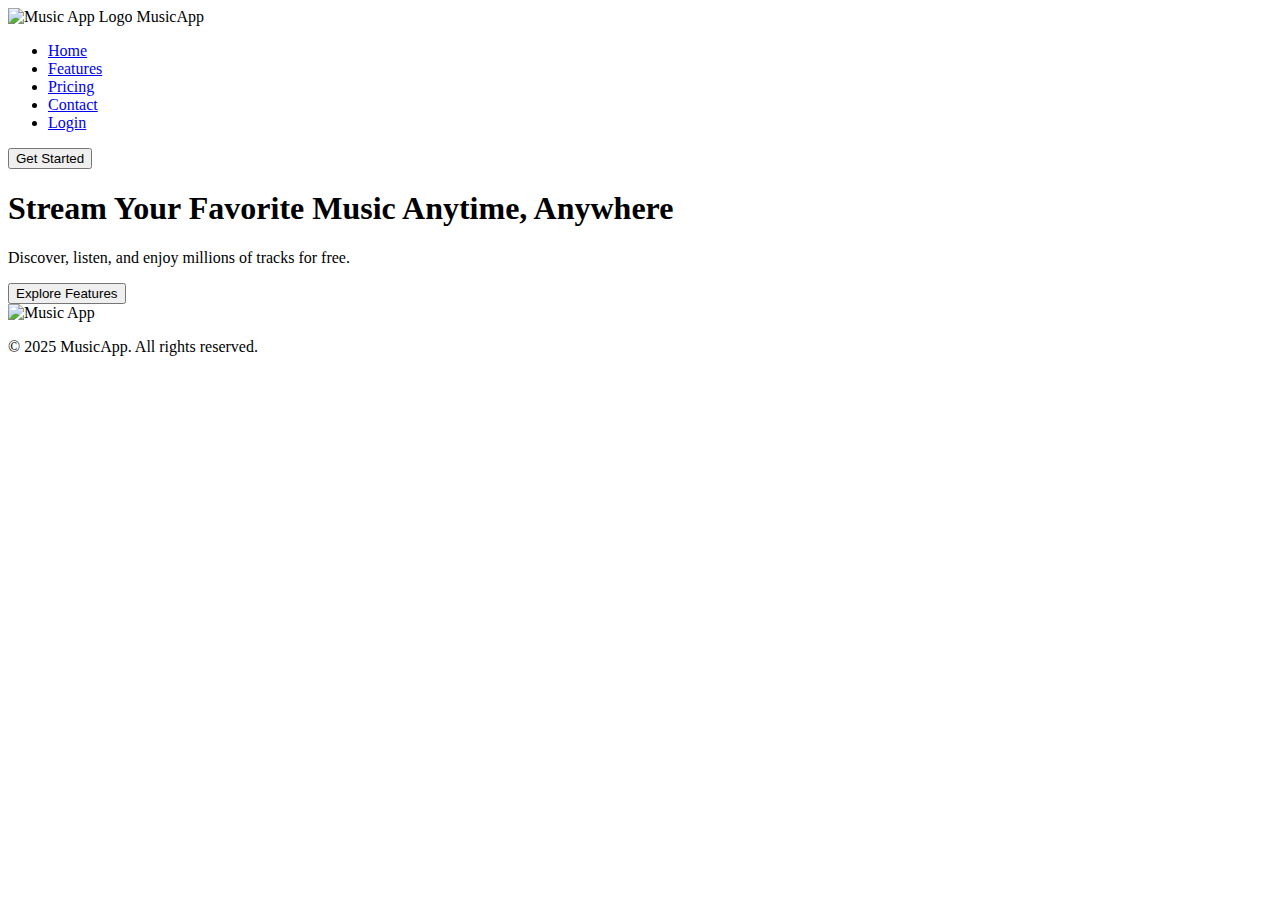
==== index.html @ d32cd149 "Add files via upload" ====
<!DOCTYPE html>
<html lang="en">
<head>
    <meta charset="UTF-8">
    <meta name="viewport" content="width=device-width, initial-scale=1.0">
    <title>MusicApp - Home</title>
    <link rel="stylesheet" href="style.css">
    <script defer src="script.js"></script>
    <link rel="preconnect" href="https://fonts.googleapis.com">
    <link href="https://fonts.googleapis.com/css2?family=Poppins:wght@300;400;600&display=swap" rel="stylesheet">
</head>
<body>

    <!-- Navigation Bar -->
    <header>
        <div class="logo-container">
            <img src="images/logo2.png" alt="Music App Logo" class="nav-logo">
            <span class="logo-text">MusicApp</span>
        </div>
        <nav>
            <ul>
                <li><a href="index.html">Home</a></li>
                <li><a href="features.html">Features</a></li>
                <li><a href="pricing.html">Pricing</a></li>
                <li><a href="contact.html">Contact</a></li>
                <li><a href="login.html">Login</a></li>
            </ul>
        </nav>
        <button class="btn" onclick="location.href='pricing.html'">Get Started</button>
    </header>

    <!-- Hero Section -->
    <section class="hero">
        <div class="hero-content">
            <h1>Stream Your Favorite Music Anytime, Anywhere</h1>
            <p>Discover, listen, and enjoy millions of tracks for free.</p>
            <button class="btn" onclick="location.href='features.html'">Explore Features</button>
        </div>
        <div class="hero-image">
            <img src="images/logo2.png" alt="Music App">
        </div>
    </section>

    <!-- Footer -->
    <footer>
        <p>&copy; 2025 MusicApp. All rights reserved.</p>
    </footer>

</body>
</html>
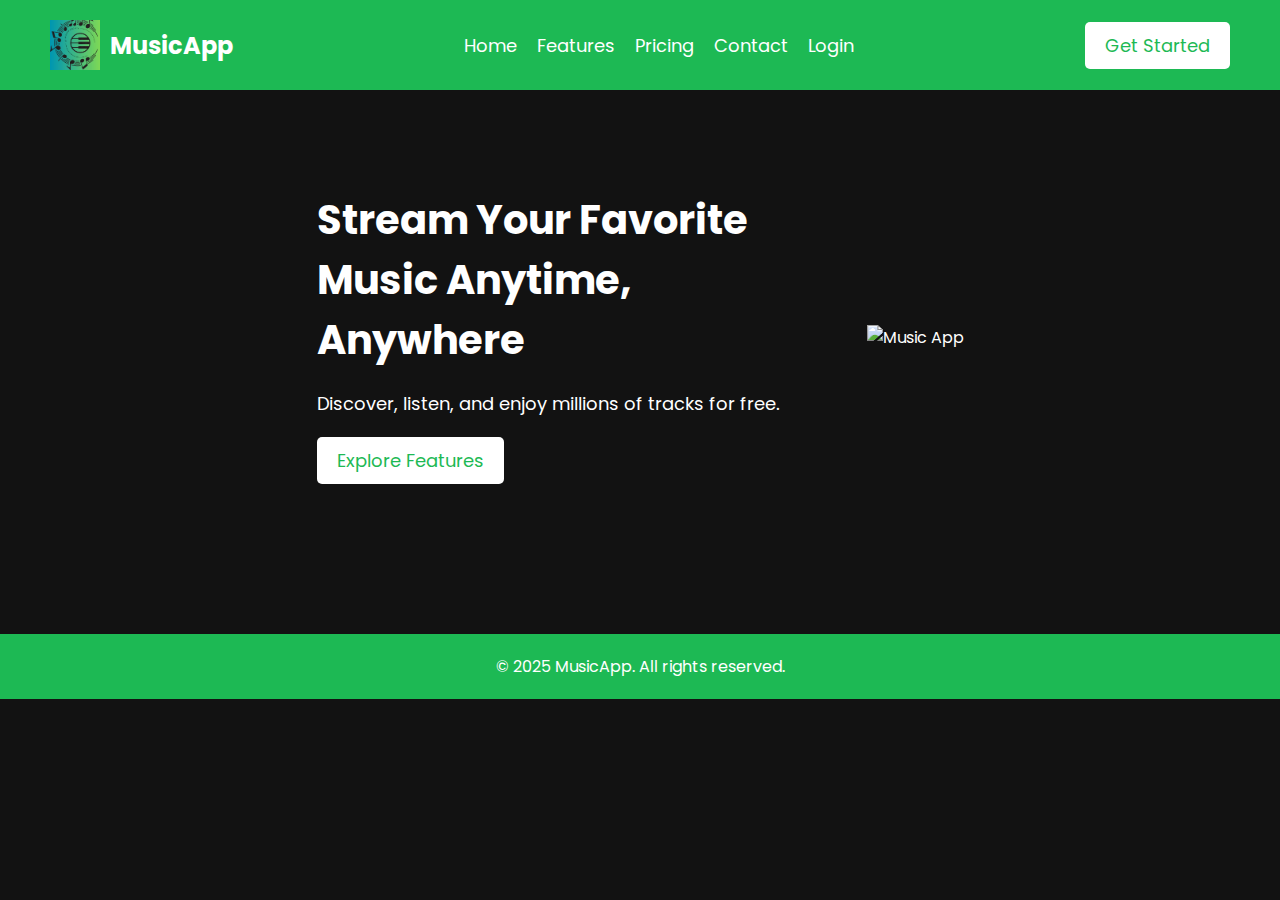
==== commit 4785a72e: "Update index.html" ====
--- a/index.html
+++ b/index.html
@@ -14,7 +14,7 @@
     <!-- Navigation Bar -->
     <header>
         <div class="logo-container">
-            <img src="images/logo2.png" alt="Music App Logo" class="nav-logo">
+            <img src="logo2.png" alt="Music App Logo" class="nav-logo">
             <span class="logo-text">MusicApp</span>
         </div>
         <nav>
--- a/style.css
+++ b/style.css
@@ -0,0 +1,310 @@
+/* Importing Fonts */
+* {
+  margin: 0;
+  padding: 0;
+  box-sizing: border-box;
+  font-family: 'Poppins', sans-serif;
+}
+
+body {
+  background: #121212;
+  color: white;
+  text-align: center;
+}
+
+/* Header Navigation */
+header {
+  display: flex;
+  justify-content: space-between;
+  align-items: center;
+  padding: 20px 50px;
+  background: #1db954;
+  position: relative;
+}
+
+.logo-container {
+  display: flex;
+  align-items: center;
+}
+
+.nav-logo {
+  width: 50px;
+  height: auto;
+  margin-right: 10px;
+}
+
+.logo-text {
+  font-size: 24px;
+  font-weight: bold;
+  color: white;
+}
+
+nav {
+  display: flex;
+  align-items: center;
+}
+
+nav ul {
+  list-style: none;
+  display: flex;
+  gap: 20px;
+}
+
+nav a {
+  text-decoration: none;
+  color: white;
+  font-size: 18px;
+}
+
+.btn {
+  background: white;
+  color: #1db954;
+  padding: 10px 20px;
+  border: none;
+  cursor: pointer;
+  font-size: 18px;
+  border-radius: 5px;
+}
+
+.btn:hover {
+  background: #eee;
+}
+
+/* Hero Section */
+.hero {
+  display: flex;
+  justify-content: center;
+  align-items: center;
+  padding: 100px;
+  gap: 50px;
+}
+
+.hero-content {
+  max-width: 500px;
+  text-align: left;
+}
+
+.hero-content h1 {
+  font-size: 40px;
+}
+
+.hero-content p {
+  font-size: 18px;
+  margin: 20px 0;
+}
+
+.hero-image img {
+  width: 300px;
+}
+
+/* Features Section */
+.features {
+  padding: 80px 50px;
+  background: #181818;
+}
+
+.features h2 {
+  font-size: 32px;
+  margin-bottom: 30px;
+}
+
+.feature-container {
+  display: flex;
+  justify-content: center;
+  gap: 30px;
+}
+
+.feature {
+  background: #252525;
+  padding: 20px;
+  width: 200px;
+  border-radius: 10px;
+}
+
+/* Pricing Section */
+.pricing {
+  padding: 80px;
+  background: #181818;
+}
+
+.pricing h2 {
+  font-size: 32px;
+  margin-bottom: 30px;
+}
+
+.pricing-container {
+  display: flex;
+  justify-content: center;
+  gap: 30px;
+}
+
+.plan {
+  background: #252525;
+  padding: 20px;
+  width: 250px;
+  border-radius: 10px;
+}
+
+.plan h3 {
+  font-size: 24px;
+}
+
+.plan p {
+  font-size: 18px;
+  margin: 10px 0;
+}
+
+/* Contact Page */
+.contact {
+  padding: 80px;
+  text-align: center;
+}
+
+.contact h2 {
+  font-size: 32px;
+  margin-bottom: 20px;
+}
+
+.contact form {
+  display: flex;
+  flex-direction: column;
+  gap: 15px;
+  max-width: 400px;
+  margin: auto;
+}
+
+.contact input, .contact textarea {
+  padding: 12px;
+  font-size: 16px;
+  border-radius: 5px;
+  border: none;
+}
+
+.contact button {
+  padding: 12px;
+  font-size: 18px;
+  background: #1db954;
+  color: white;
+  border: none;
+  cursor: pointer;
+  border-radius: 5px;
+}
+
+.contact button:hover {
+  background: #17a74a;
+}
+
+/* Login Page */
+.login {
+  padding: 80px;
+  text-align: center;
+}
+
+.login h2 {
+  font-size: 32px;
+  margin-bottom: 20px;
+}
+
+.login form {
+  display: flex;
+  flex-direction: column;
+  gap: 15px;
+  max-width: 350px;
+  margin: auto;
+}
+
+.login input {
+  padding: 12px;
+  font-size: 16px;
+  border-radius: 5px;
+  border: none;
+}
+
+.login button {
+  padding: 12px;
+  font-size: 18px;
+  background: #1db954;
+  color: white;
+  border: none;
+  cursor: pointer;
+  border-radius: 5px;
+}
+
+.login button:hover {
+  background: #17a74a;
+}
+
+.login p {
+  margin-top: 15px;
+  font-size: 16px;
+}
+
+.login a {
+  color: #1db954;
+  text-decoration: none;
+}
+
+.login a:hover {
+  text-decoration: underline;
+}
+
+/* Sign-Up Page */
+.signup {
+  padding: 80px;
+  text-align: center;
+}
+
+.signup h2 {
+  font-size: 32px;
+  margin-bottom: 20px;
+}
+
+.signup form {
+  display: flex;
+  flex-direction: column;
+  gap: 15px;
+  max-width: 350px;
+  margin: auto;
+}
+
+.signup input {
+  padding: 12px;
+  font-size: 16px;
+  border-radius: 5px;
+  border: none;
+}
+
+.signup button {
+  padding: 12px;
+  font-size: 18px;
+  background: #1db954;
+  color: white;
+  border: none;
+  cursor: pointer;
+  border-radius: 5px;
+}
+
+.signup button:hover {
+  background: #17a74a;
+}
+
+.signup p {
+  margin-top: 15px;
+  font-size: 16px;
+}
+
+.signup a {
+  color: #1db954;
+  text-decoration: none;
+}
+
+.signup a:hover {
+  text-decoration: underline;
+}
+
+/* Footer */
+footer {
+  background: #1db954;
+  padding: 20px;
+  margin-top: 50px;
+}
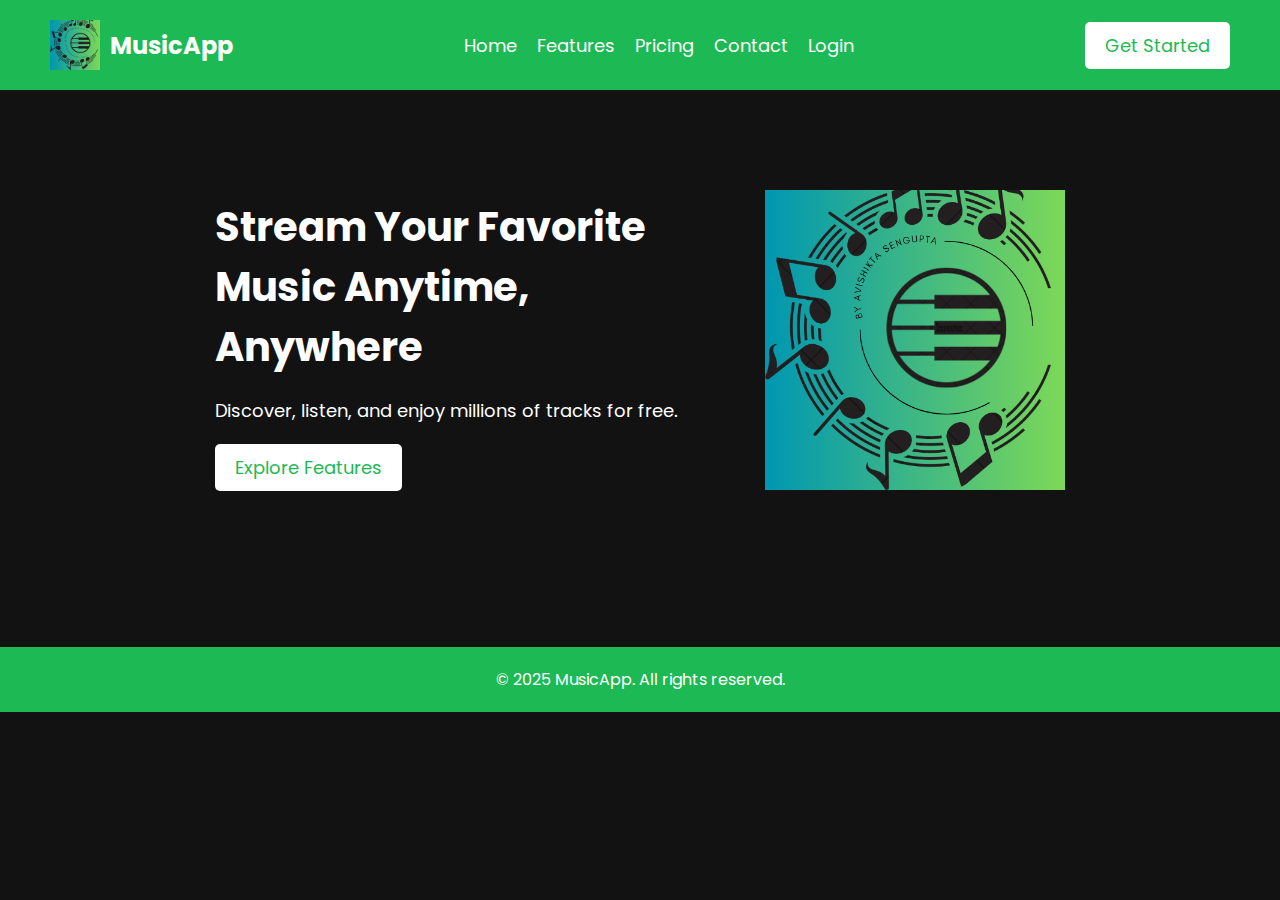
==== commit 4afd1f9f: "Update index.html" ====
--- a/index.html
+++ b/index.html
@@ -37,7 +37,7 @@
             <button class="btn" onclick="location.href='features.html'">Explore Features</button>
         </div>
         <div class="hero-image">
-            <img src="images/logo2.png" alt="Music App">
+            <img src="logo2.png" alt="Music App">
         </div>
     </section>
 
